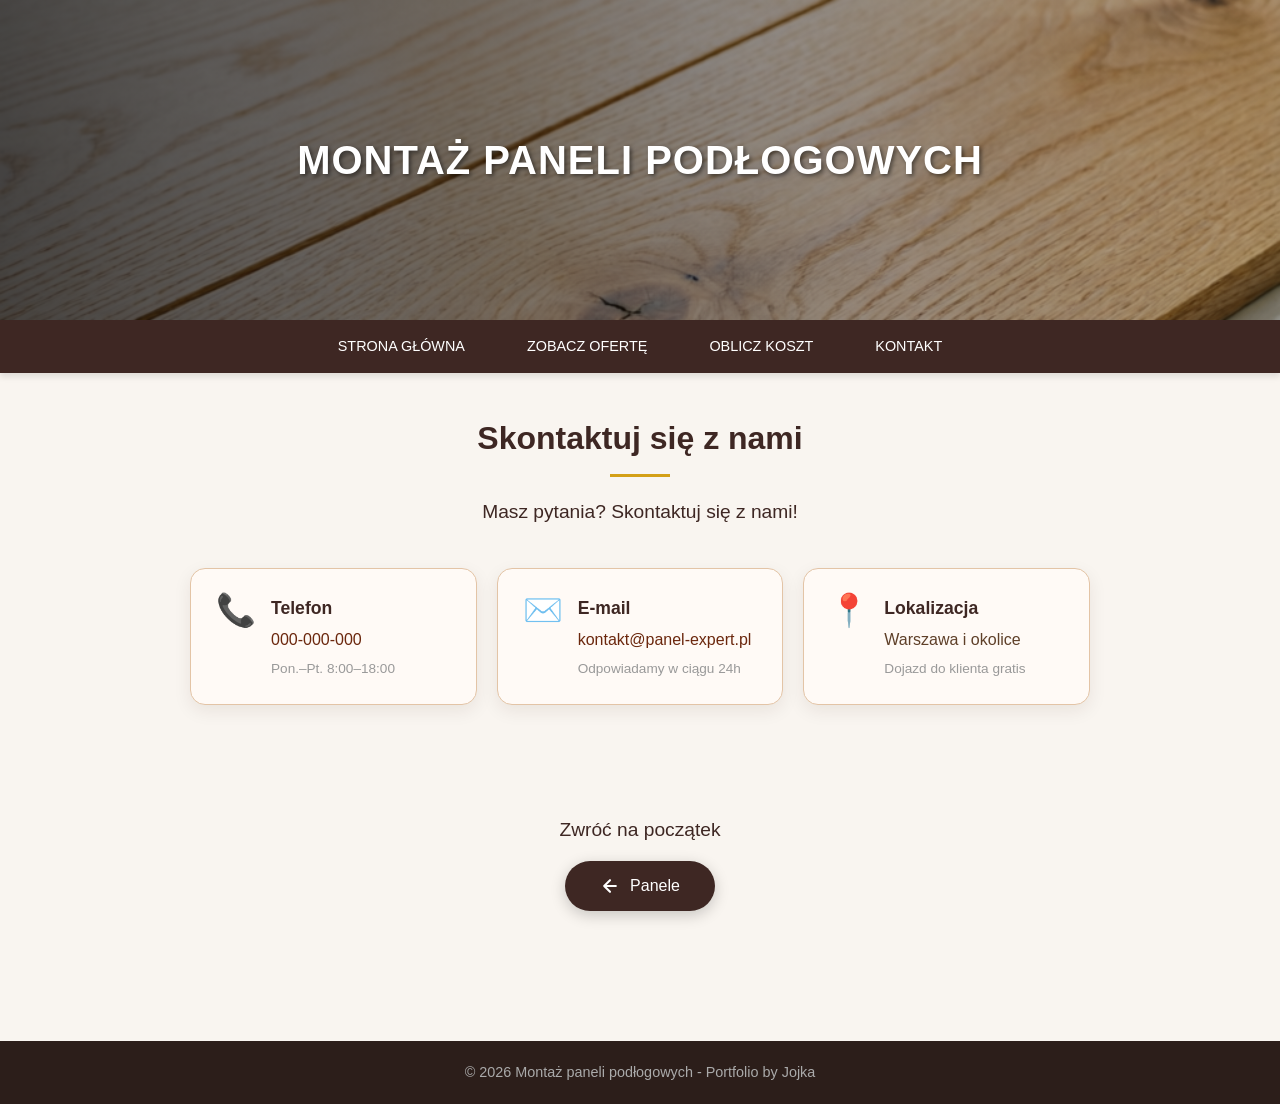
==== kontakt.html @ 145c55b4 "upload" ====
<!DOCTYPE html>
<html lang="pl">

<head>
    <meta charset="UTF-8">
    <meta name="viewport" content="width=device-width, initial-scale=1.0">
    <title>Montaż paneli podłogowych</title>
    <link rel="icon" href="icon.jpg" type="image/jpeg">
    <link rel="stylesheet" href="style.css">
</head>

<body>
    <header>
        <img src="header.png" alt="Montaż paneli" class="header">
        <div class="header-overlay">
            <h1 class="header-title">Montaż paneli podłogowych</h1>
        </div>
    </header>

    <nav class="navigacja">
        <a class="nav-link" href="panele.html">Strona Główna</a>
        <a class="nav-link" href="oferty.html">Zobacz ofertę</a>
        <a class="nav-link" href="koszt.html">Oblicz koszt</a>
        <a class="nav-link" href="kontakt.html">Kontakt</a>
    </nav>

    <main class="main-content">
        <h2 class="main-title">Skontaktuj się z nami</h2>
        <p class="main-p">Masz pytania? Skontaktuj się z nami!</p>

        <div class="kontakt">
            <div class="contact-info">
                <div class="kontakt-card">
                    <div class="icon-k">📞</div>
                    <div class="detale-k">
                        <h3>Telefon</h3>
                        <p><a href="tel:000000000">000-000-000</a></p>
                        <small>Pon.–Pt. 8:00–18:00</small>
                    </div>
                </div>
                <div class="kontakt-card">
                    <div class="icon-k">✉️</div>
                    <div class="detale-k">
                        <h3>E-mail</h3>
                        <p><a href="mailto:kontakt@panel-expert.pl">kontakt@panel-expert.pl</a></p>
                        <small>Odpowiadamy w ciągu 24h</small>
                    </div>
                </div>
                <div class="kontakt-card">
                    <div class="icon-k">📍</div>
                    <div class="detale-k">
                        <h3>Lokalizacja</h3>
                        <p>Warszawa i okolice</p>
                        <small>Dojazd do klienta gratis</small>
                    </div>
                </div>
            </div>

            <div class="nextstrona">
                <p class="koszt-p">Zwróć na początek</p>
                <button class="nextstr-button" onclick="window.open('index.html', '_blank')">
                    <svg width="20" height="20" viewBox="0 0 24 24" fill="none" stroke="currentColor" stroke-width="2.5"
                        stroke-linecap="round" stroke-linejoin="round">
                        <path d="M19 12H5M12 19l-7-7 7-7" />
                    </svg>
                    Panele
                </button>
            </div>
        </div>
    </main>


    <footer class="footer">
        <p>&copy; 2026 Montaż paneli podłogowych - Portfolio by Jojka</p>
    </footer>
</body>

</html>
---- style.css ----
* {
    margin: 0;
    padding: 0;
    box-sizing: border-box;
}

body {
    font-family: 'Segoe UI', Tahoma, Geneva, Verdana, sans-serif;
    background-color: #F9F5F0;
    color: #333;
    line-height: 1.6;
}


header {
    position: relative;
    width: 100%;
    height: 320px;
    overflow: hidden;
}

header .header {
    width: 100%;
    height: 100%;
    object-fit: cover;
    display: block;
}

.header-overlay {
    position: absolute;
    top: 0;
    left: 0;
    width: 100%;
    height: 100%;
    background: linear-gradient(to right, rgba(0, 0, 0, 0.7), rgba(0, 0, 0, 0.2));
    display: flex;
    align-items: center;
    justify-content: center;
}

.header-title {
    color: #fff;
    font-size: 2.5rem;
    font-weight: 700;
    text-shadow: 2px 2px 4px rgba(0, 0, 0, 0.5);
    text-transform: uppercase;
    letter-spacing: 1px;
}


.navigacja {
    background-color: #3E2723;
    display: flex;
    justify-content: center;
    gap: 2px;
    box-shadow: 0 4px 6px rgba(0, 0, 0, 0.1);
    position: relative;
    z-index: 10;
}

.nav-link {
    color: #fff;
    text-decoration: none;
    padding: 15px 30px;
    font-weight: 500;
    transition: background-color 0.3s;
    text-transform: uppercase;
    font-size: 0.9rem;
}

.nav-link:hover {
    background-color: #5D4037;
}


.main-content {
    max-width: 1200px;
    margin: 0 auto;
    padding: 40px 20px;
}

.main-title {
    text-align: center;
    font-size: 2rem;
    color: #3E2723;
    margin-bottom: 40px;
    position: relative;
}


.main-title::after {
    content: '';
    display: block;
    width: 60px;
    height: 3px;
    background-color: #D4A017;
    margin: 10px auto 0;
}


.panele-conteiner {
    display: flex;
    justify-content: center;
    gap: 40px;
    flex-wrap: wrap;
    margin-bottom: 50px;
}

.panele-card {
    background-color: #fff;
    border-radius: 12px;
    overflow: hidden;
    box-shadow: 0 5px 15px rgba(0, 0, 0, 0.1);
    width: 300px;
    transition: all 0.4s cubic-bezier(0.25, 0.8, 0.25, 1);
    cursor: pointer;
    position: relative;
}


.panele-conteiner:hover .panele-card {
    transform: scale(1);
    opacity: 0.6;
    filter: blur(1px);
}


.panele-conteiner .panele-card:hover {
    transform: scale(1.08);
    opacity: 1;
    filter: none;
    z-index: 10;
    box-shadow: 0 15px 30px rgba(0, 0, 0, 0.2);
}

.image-wrapper {
    height: 200px;
    overflow: hidden;
    position: relative;
}

.panele-image {
    width: 100%;
    height: 100%;
    object-fit: cover;
    transition: transform 0.5s;
}

.image-overlay {
    position: absolute;
    top: 0;
    left: 0;
    width: 100%;
    height: 100%;
    background: linear-gradient(to bottom, transparent, rgba(0, 0, 0, 0.2));
    pointer-events: none;
}

.card-body {
    padding: 20px;
    text-align: center;
}

.card-title {
    font-size: 1.2rem;
    color: #3E2723;
    margin-bottom: 10px;
}

.card-opis {
    font-size: 0.9rem;
    color: #666;
    margin-bottom: 15px;
    line-height: 1.5;
}


.button {
    display: inline-block;
    padding: 8px 20px;
    background-color: #D4A017;
    color: #fff;
    border-radius: 20px;
    font-size: 0.85rem;
    font-weight: 600;
    cursor: pointer;
    transition: background-color 0.3s;
}

.panele-card:hover .button {
    background-color: #B8860B;
}


.panele-card.selected {
    border: 3px solid #D4A017;
}

.panele-card.selected .button {
    background-color: #466e35;
}


.nextstrona {
    text-align: center;
    margin-top: 20px;
}

.nextstr-button {
    background-color: #3E2723;
    color: #fff;
    border: none;
    padding: 15px 35px;
    font-size: 1rem;
    border-radius: 30px;
    cursor: pointer;
    display: inline-flex;
    align-items: center;
    gap: 10px;
    transition: all 0.3s;
    box-shadow: 0 4px 15px rgba(0, 0, 0, 0.2);
}

.nextstr-button:hover {
    background-color: #5D4037;
    transform: translateY(-3px);
    box-shadow: 0 8px 20px rgba(0, 0, 0, 0.3);
}


.footer {
    background-color: #2c1e1a;
    color: #aaa;
    text-align: center;
    padding: 20px;
    margin-top: 50px;
    font-size: 0.9rem;
}


@media (max-width: 768px) {
    .header-title {
        font-size: 1.8rem;
        padding: 0 10px;
    }

    .navigacja {
        flex-direction: column;
    }

    .nav-link {
        padding: 10px;
        border-bottom: 1px solid rgba(255, 255, 255, 0.1);
    }

    .panele-conteiner {
        flex-direction: column;
        align-items: center;
    }

    .panele-card {
        width: 100%;
        max-width: 350px;
    }
}

/*Strona ofert*/

.main-p {
    text-align: center;
    margin-bottom: 15px;
    margin-top: -20px;
    color: #3E2723;
    font-size: larger;
}

.table-wrap {
    overflow-x: auto;
    width: 100%;
    max-width: 1100px;
    margin: 40px auto;
    border-radius: 16px;
    box-shadow: 0 4px 20px rgba(0, 0, 0, 0.08);
    background: #fff;
    border: 1px solid #d8b08b;
}

.table-panels {
    width: 100%;
    border-collapse: collapse;
    font-family: inherit;
}


.table-panels thead {
    background-color: #6b270d;
    border-radius: 16px 16px 0 0;
    overflow: hidden;
}

.table-panels thead th {
    color: white;
    padding: 18px;
    font-size: larger;
    text-align: center;
    font-weight: 600;
    border: none;
}


.table-panels tbody td {
    padding: 18px;
    font-size: 0.95rem;
    text-align: center;
    border-bottom: 1px solid #ecd3bc;
    color: #333;
}


.table-panels tbody tr:hover {
    background-color: #fff4e8;
    transition: background-color 0.2s ease;
}


.table-panels tbody tr:last-child td {
    border-bottom: none;
}

.table-panels th:not(:last-child),
.table-panels td:not(:last-child) {
    border-right: 1px solid #ecd3bc;
}

.koszt-p {
    text-align: center;
    margin-bottom: 15px;
    margin-top: 50px;
    color: #3E2723;
    font-size: larger;
}

/*Strona koszty*/
.calcul-conteiner {
    background-color: #fffaf6;
    color: #3E2723;
    padding: 30px;
    margin: 20px auto;
    max-width: 700px;
    border-radius: 20px;
    box-shadow: 0 8px 25px rgba(0, 0, 0, 0.08);
    font-size: 1rem;

}

.wymiary {
    display: flex;
    gap: 20px;
    margin-bottom: 20px;
}

.opcja-szer,
.opcja-dlug {
    flex: 1;
}

.opcja-szer label,
.opcja-dlug label {
    display: block;
    margin-bottom: 6px;
    font-weight: 600;
    font-size: 1rem;
    color: #3E2723;
}

.opcja-szer input,
.opcja-dlug input {
    width: 100%;
    padding: 10px 12px;
    border: 2px solid #c3844d;
    border-radius: 8px;
    font-size: 1rem;
    box-sizing: border-box;
    outline: none;
}

.opcja-szer input:focus,
.opcja-dlug input:focus {
    border-color: #6b270d;
    box-shadow: 0 0 0 3px rgba(107, 39, 13, 0.1);
}

.typ-conteiner {
    background: #fdfaf6;
    padding: 15px;
    border: 2px solid #e0d0c0;
    border-radius: 12px;
    margin-top: 5px;
}

.typ-title {
    font-weight: 600;
    font-size: 1.05rem;
    margin-bottom: 12px;
    margin-top: 0;
    color: #3E2723;
}

.typ-conteiner ul {
    list-style: none;
    padding: 0;
    margin: 0;
}

.typ-conteiner li {
    margin-bottom: 8px;
    border: 2px solid #c3844d;
    border-radius: 8px;
    background: #fff;
    transition: all 0.3s ease;
    cursor: pointer;
}

.typ-conteiner li:hover {
    background-color: rgb(255, 249, 239);
    border-color: #9a4d20;
    transform: scale(1.01);
}

.typ-conteiner label {
    display: flex;
    align-items: center;
    padding: 12px 15px;
    cursor: pointer;
    font-size: 0.95rem;
    font-weight: 500;
}

.typ-conteiner input[type="radio"] {
    margin-right: 12px;
    transform: scale(1.3);

    accent-color: #6b270d;
}

#result {
    background-color: #6b270d;
    color: white;
    padding: 12px 30px;

    border: none;
    border-radius: 30px;
    font-size: 1rem;
    font-weight: 600;
    cursor: pointer;
    margin-top: 15px;
    transition: 0.3s;
    display: block;
    width: fit-content;
}

#result:hover {
    background-color: #9a4d20;
    transform: translateY(-2px);
    box-shadow: 0 6px 15px rgba(107, 39, 13, 0.3);
}

#wynik {
    margin-top: 15px;
    font-size: 1.05rem;
    font-weight: 600;
    padding: 14px 16px;
    border-radius: 12px;
    text-align: center;
    background: #fff2e4;
    border: 1px solid #e2c2a3;
}


@media (max-width: 600px) {
    .wymiary {
        flex-direction: column;
        gap: 15px;
    }

    .calcul-conteiner {
        padding: 20px 15px;
        margin: 15px auto;
    }
}


/*Kontakt*/
.kontakt {
    max-width: 900px;
    margin: 40px auto;
    display: flex;
    flex-direction: column;
    align-items: center;
    gap: 40px;
}

.contact-info {
    display: grid;
    grid-template-columns: repeat(auto-fit, minmax(280px, 1fr));
    gap: 20px;
    width: 100%;
}

.kontakt-card {
    background: #fffaf6;
    padding: 25px;
    border-radius: 15px;
    box-shadow: 0 6px 18px rgba(50, 22, 14, 0.08);
    border: 1px solid #e3c4a6;
    display: flex;
    align-items: flex-start;
    gap: 15px;
    transition: transform 0.3s ease, box-shadow 0.3s ease;
}

.kontakt-card:hover {
   transform: translateY(-3px);
    box-shadow: 0 10px 24px rgba(50, 22, 14, 0.12);
}

.icon-k {
    font-size: 2rem;
    line-height: 1;
}

.detale-k h3 {
    font-size: 1.1rem;
    color: #3E2723;
    margin-bottom: 5px;
    font-weight: 600;
}

.detale-k p {
    font-size: 1rem;
    color: #5e3f28;
    margin: 0;
    font-weight: 500;
}

.detale-k a {
    color: #6b270d;
    text-decoration: none;
    transition: color 0.3s;
}

.detale-k a:hover {
    color: #9a4d20;
    text-decoration: underline;
}

.detale-k small {
    display: block;
    margin-top: 5px;
    color: #999;
    font-size: 0.85rem;
}
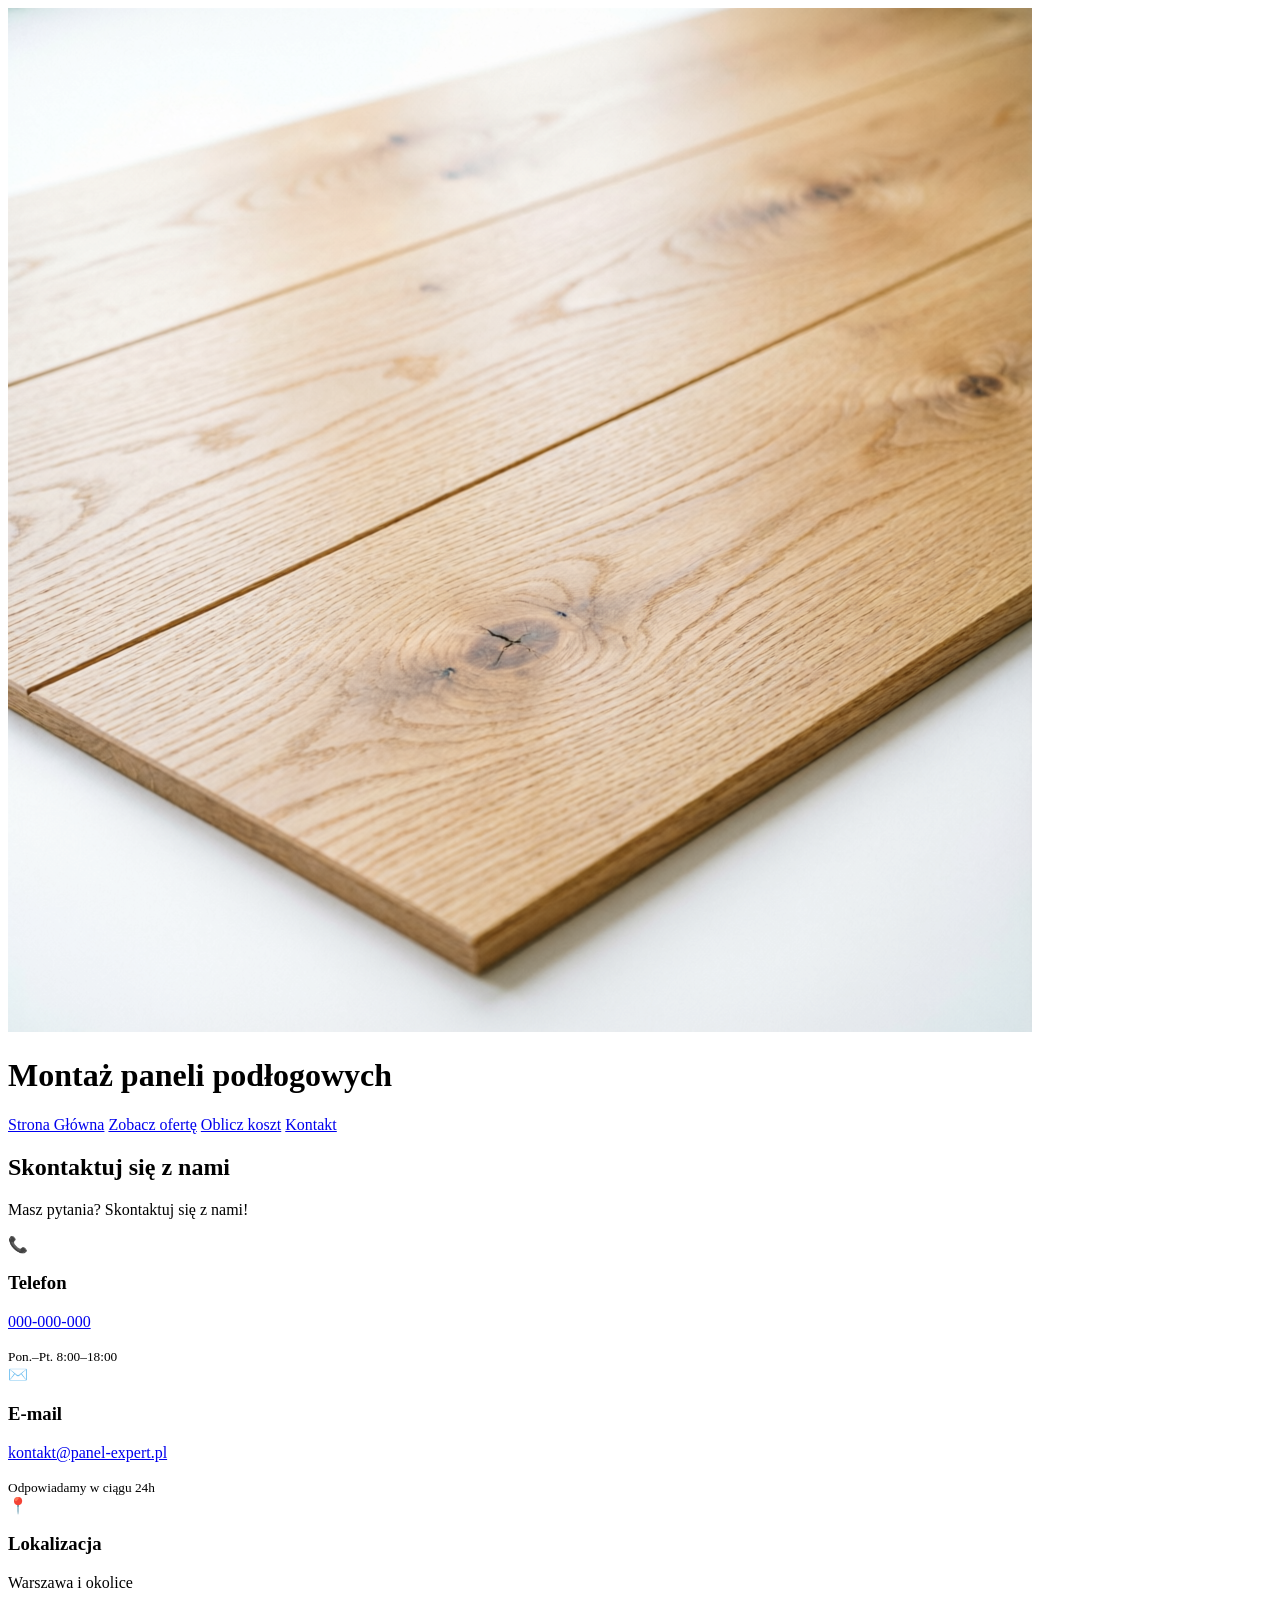
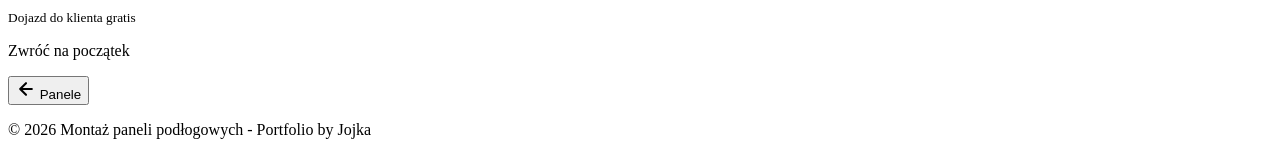
==== commit 08964aa8: "Update kontakt.html" ====
--- a/kontakt.html
+++ b/kontakt.html
@@ -5,8 +5,8 @@
     <meta charset="UTF-8">
     <meta name="viewport" content="width=device-width, initial-scale=1.0">
     <title>Montaż paneli podłogowych</title>
-    <link rel="icon" href="icon.jpg" type="image/jpeg">
-    <link rel="stylesheet" href="style.css">
+    <link rel="icon" href="/panele-site/icon.jpg" type="image/jpeg">
+    <link rel="stylesheet" href="/panele-site/style.css">
 </head>
 
 <body>
@@ -18,10 +18,10 @@
     </header>
 
     <nav class="navigacja">
-        <a class="nav-link" href="panele.html">Strona Główna</a>
-        <a class="nav-link" href="oferty.html">Zobacz ofertę</a>
-        <a class="nav-link" href="koszt.html">Oblicz koszt</a>
-        <a class="nav-link" href="kontakt.html">Kontakt</a>
+        <a class="nav-link" href="/panele-site/">Strona Główna</a>
+        <a class="nav-link" href="/panele-site/oferty.html">Zobacz ofertę</a>
+        <a class="nav-link" href="/panele-site/koszt.html">Oblicz koszt</a>
+        <a class="nav-link" href="/panele-site/kontakt.html">Kontakt</a>
     </nav>
 
     <main class="main-content">
@@ -75,4 +75,4 @@
     </footer>
 </body>
 
-</html>+</html>
